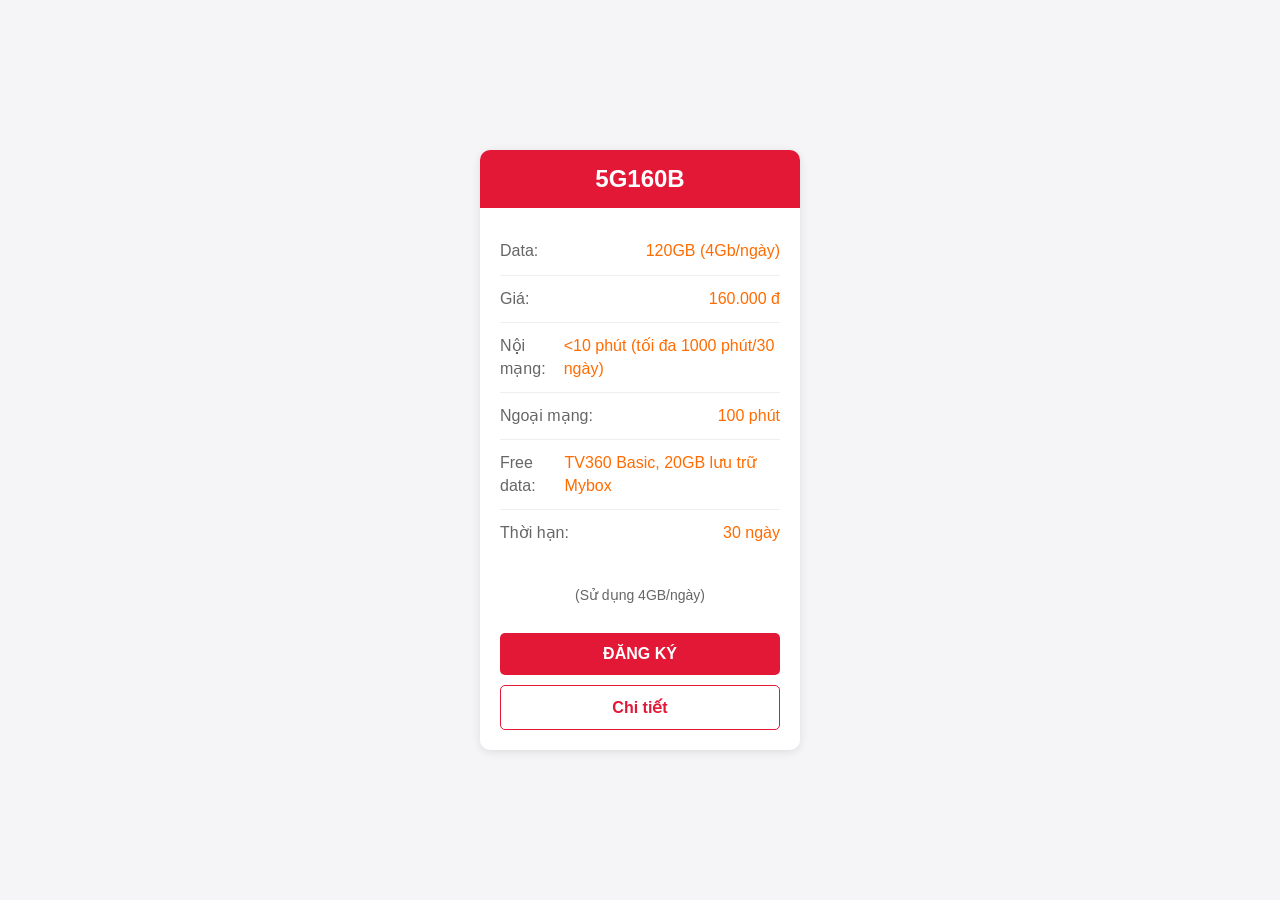
==== BT5/index.html @ 17940d83 "Add files via upload" ====
<!DOCTYPE html>
<html lang="en">
<head>
    <meta charset="UTF-8">
    <meta name="viewport" content="width=device-width, initial-scale=1.0">
    <title>bt5</title>
    <link rel="stylesheet" href="./bt5.css">
    <style>
        * {
    margin: 0;
    padding: 0;
    box-sizing: border-box;
    font-family: -apple-system, BlinkMacSystemFont, 'Segoe UI', Roboto, Oxygen, Ubuntu, Cantarell, sans-serif;
}

body {
    background-color: #f5f5f7;
    display: flex;
    justify-content: center;
    align-items: center;
    min-height: 100vh;
    padding: 20px;
}

.plan-card {
    width: 100%;
    max-width: 320px;
    background: white;
    border-radius: 10px;
    overflow: hidden;
    box-shadow: 0 2px 10px rgba(0,0,0,0.1);
}

.card-header {
    background: #E31837;
    color: white;
    padding: 15px;
    position: relative;
    text-align: center;
    font-size: 24px;
    font-weight: bold;
}

.hot-label {
    position: absolute;
    top: -20px;
    right: -40px;
    padding: 5px 10px;
    border-radius: 5px;
    transform: rotate(-10deg);
    font-weight: bold;
    font-size: 14px;
    color: #E31837;
}

.plan-details {
    padding: 20px;
}

.detail-item {
    padding: 12px 0;
    border-bottom: 1px solid #eee;
    display: flex;
    justify-content: space-between;
    align-items: center;
    line-height: 1.4;
}

.detail-item:last-of-type {
    border-bottom: none;
}

.detail-label {
    color: #666;
}

.detail-value {
    color: #FF6B00;
    font-weight: 500;
}

.usage-note {
    text-align: center;
    color: #666;
    font-size: 14px;
    margin: 10px 0;
}

.button-group {
    padding: 20px;
    display: flex;
    flex-direction: column;
    gap: 10px;
}

.btn {
    width: 100%;
    padding: 12px;
    border-radius: 5px;
    border: none;
    font-size: 16px;
    font-weight: bold;
    cursor: pointer;
    text-align: center;
    text-decoration: none;
}

.btn-primary {
    background: #E31837;
    color: white;
}

.btn-secondary {
    background: white;
    color: #E31837;
    border: 1px solid #E31837;
}

.btn:hover {
    opacity: 0.9;
}
    </style>
</head>
<body>
    <div class="plan-card">
        <div class="card-header">
            5G160B
            <div class="hot-label"><img src="https://goicuoc5gviettel.net/public/images/icon_giamgia.png" alt=""></div>
        </div>

        <div class="plan-details">
            <div class="detail-item">
                <span class="detail-label">Data:</span>
                <span class="detail-value">120GB (4Gb/ngày)</span>
            </div>
            <div class="detail-item">
                <span class="detail-label">Giá:</span>
                <span class="detail-value">160.000 đ</span>
            </div>
            <div class="detail-item">
                <span class="detail-label">Nội mạng:</span>
                <span class="detail-value">&lt;10 phút (tối đa 1000 phút/30 ngày)</span>
            </div>
            <div class="detail-item">
                <span class="detail-label">Ngoại mạng:</span>
                <span class="detail-value">100 phút</span>
            </div>
            <div class="detail-item">
                <span class="detail-label">Free data:</span>
                <span class="detail-value">TV360 Basic, 20GB lưu trữ Mybox</span>
            </div>
            <div class="detail-item">
                <span class="detail-label">Thời hạn:</span>
                <span class="detail-value">30 ngày</span>
            </div>
        </div>

        <div class="usage-note">(Sử dụng 4GB/ngày)</div>

        <div class="button-group">
            <a href="#" class="btn btn-primary">ĐĂNG KÝ</a>
            <a href="#" class="btn btn-secondary">Chi tiết</a>
        </div>
    </div>
</body>
</html>
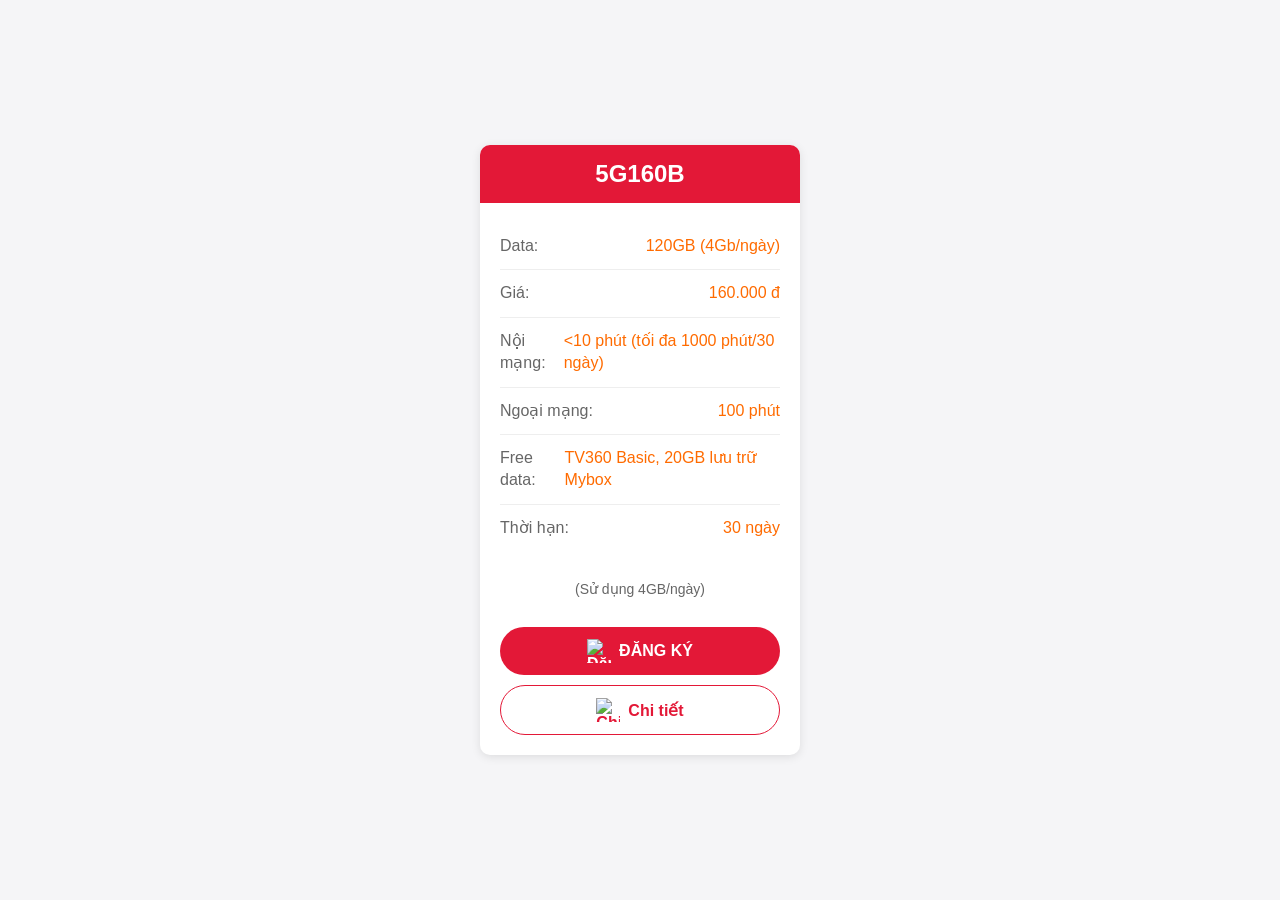
==== commit 6687a3e3: "index.html" ====
--- a/BT5/index.html
+++ b/BT5/index.html
@@ -5,120 +5,130 @@
     <meta name="viewport" content="width=device-width, initial-scale=1.0">
     <title>bt5</title>
     <link rel="stylesheet" href="./bt5.css">
+    <script src="https://kit.fontawesome.com/7b98869d95.js" crossorigin="anonymous"></script>
     <style>
         * {
-    margin: 0;
-    padding: 0;
-    box-sizing: border-box;
-    font-family: -apple-system, BlinkMacSystemFont, 'Segoe UI', Roboto, Oxygen, Ubuntu, Cantarell, sans-serif;
-}
+            margin: 0;
+            padding: 0;
+            box-sizing: border-box;
+            font-family: -apple-system, BlinkMacSystemFont, 'Segoe UI', Roboto, Oxygen, Ubuntu, Cantarell, sans-serif;
+        }
 
-body {
-    background-color: #f5f5f7;
-    display: flex;
-    justify-content: center;
-    align-items: center;
-    min-height: 100vh;
-    padding: 20px;
-}
+        body {
+            background-color: #f5f5f7;
+            display: flex;
+            justify-content: center;
+            align-items: center;
+            min-height: 100vh;
+            padding: 20px;
+        }
 
-.plan-card {
-    width: 100%;
-    max-width: 320px;
-    background: white;
-    border-radius: 10px;
-    overflow: hidden;
-    box-shadow: 0 2px 10px rgba(0,0,0,0.1);
-}
+        .plan-card {
+            width: 100%;
+            max-width: 320px;
+            background: white;
+            border-radius: 10px;
+            overflow: hidden;
+            box-shadow: 0 2px 10px rgba(0,0,0,0.1);
+        }
 
-.card-header {
-    background: #E31837;
-    color: white;
-    padding: 15px;
-    position: relative;
-    text-align: center;
-    font-size: 24px;
-    font-weight: bold;
-}
+        .card-header {
+            background: #E31837;
+            color: white;
+            padding: 15px;
+            position: relative;
+            text-align: center;
+            font-size: 24px;
+            font-weight: bold;
+        }
 
-.hot-label {
-    position: absolute;
-    top: -20px;
-    right: -40px;
-    padding: 5px 10px;
-    border-radius: 5px;
-    transform: rotate(-10deg);
-    font-weight: bold;
-    font-size: 14px;
-    color: #E31837;
-}
+        .hot-label {
+            position: absolute;
+            top: -20px;
+            right: -40px;
+            padding: 5px 10px;
+            border-radius: 5px;
+            transform: rotate(-10deg);
+            font-weight: bold;
+            font-size: 14px;
+            color: #E31837;
+        }
 
-.plan-details {
-    padding: 20px;
-}
+        .plan-details {
+            padding: 20px;
+        }
 
-.detail-item {
-    padding: 12px 0;
-    border-bottom: 1px solid #eee;
-    display: flex;
-    justify-content: space-between;
-    align-items: center;
-    line-height: 1.4;
-}
+        .detail-item {
+            padding: 12px 0;
+            border-bottom: 1px solid #eee;
+            display: flex;
+            justify-content: space-between;
+            align-items: center;
+            line-height: 1.4;
+        }
 
-.detail-item:last-of-type {
-    border-bottom: none;
-}
+        .detail-item:last-of-type {
+            border-bottom: none;
+        }
 
-.detail-label {
-    color: #666;
-}
+        .detail-label {
+            color: #666;
+        }
 
-.detail-value {
-    color: #FF6B00;
-    font-weight: 500;
-}
+        .detail-value {
+            color: #FF6B00;
+            font-weight: 500;
+        }
 
-.usage-note {
-    text-align: center;
-    color: #666;
-    font-size: 14px;
-    margin: 10px 0;
-}
+        .usage-note {
+            text-align: center;
+            color: #666;
+            font-size: 14px;
+            margin: 10px 0;
+        }
 
-.button-group {
-    padding: 20px;
-    display: flex;
-    flex-direction: column;
-    gap: 10px;
-}
+        .button-group {
+            padding: 20px;
+            display: flex;
+            flex-direction: column;
+            gap: 10px;
+        }
 
-.btn {
-    width: 100%;
-    padding: 12px;
-    border-radius: 5px;
-    border: none;
-    font-size: 16px;
-    font-weight: bold;
-    cursor: pointer;
-    text-align: center;
-    text-decoration: none;
-}
+        .btn {
+            width: 100%;
+            padding: 12px;
+            border-radius: 25px; /* Bo tròn nút */
+            border: none;
+            font-size: 16px;
+            font-weight: bold;
+            cursor: pointer;
+            text-align: center;
+            text-decoration: none;
+            display: flex;
+            justify-content: center;
+            align-items: center;
+            gap: 8px;
+        }
 
-.btn-primary {
-    background: #E31837;
-    color: white;
-}
+        .btn-primary {
+            background: #E31837;
+            color: white;
+        }
 
-.btn-secondary {
-    background: white;
-    color: #E31837;
-    border: 1px solid #E31837;
-}
+        .btn-secondary {
+            background: white;
+            color: #E31837;
+            border: 1px solid #E31837;
+        }
 
-.btn:hover {
-    opacity: 0.9;
-}
+        .btn img {
+            width: 24px;
+            height: 24px;
+        }
+
+        .btn:hover {
+            opacity: 0.9;
+        }
     </style>
 </head>
 <body>
@@ -158,9 +168,13 @@
         <div class="usage-note">(Sử dụng 4GB/ngày)</div>
 
         <div class="button-group">
-            <a href="#" class="btn btn-primary">ĐĂNG KÝ</a>
-            <a href="#" class="btn btn-secondary">Chi tiết</a>
+            <a href="#" class="btn btn-primary">
+                <img src="https://tse1.mm.bing.net/th?id=OIP.60q0CLJtPJjVYCTCnt5a0QHaHw&pid=Api&P=0&h=180" alt="Đăng ký"> ĐĂNG KÝ
+            </a>
+            <a href="#" class="btn btn-secondary">
+                <img src="https://tse2.mm.bing.net/th?id=OIP.4ROmOVjbOJNb_KwERA9tRAHaG6&pid=Api&P=0&h=180" alt="Chi tiết"> Chi tiết
+            </a>
         </div>
     </div>
 </body>
-</html>+</html>
